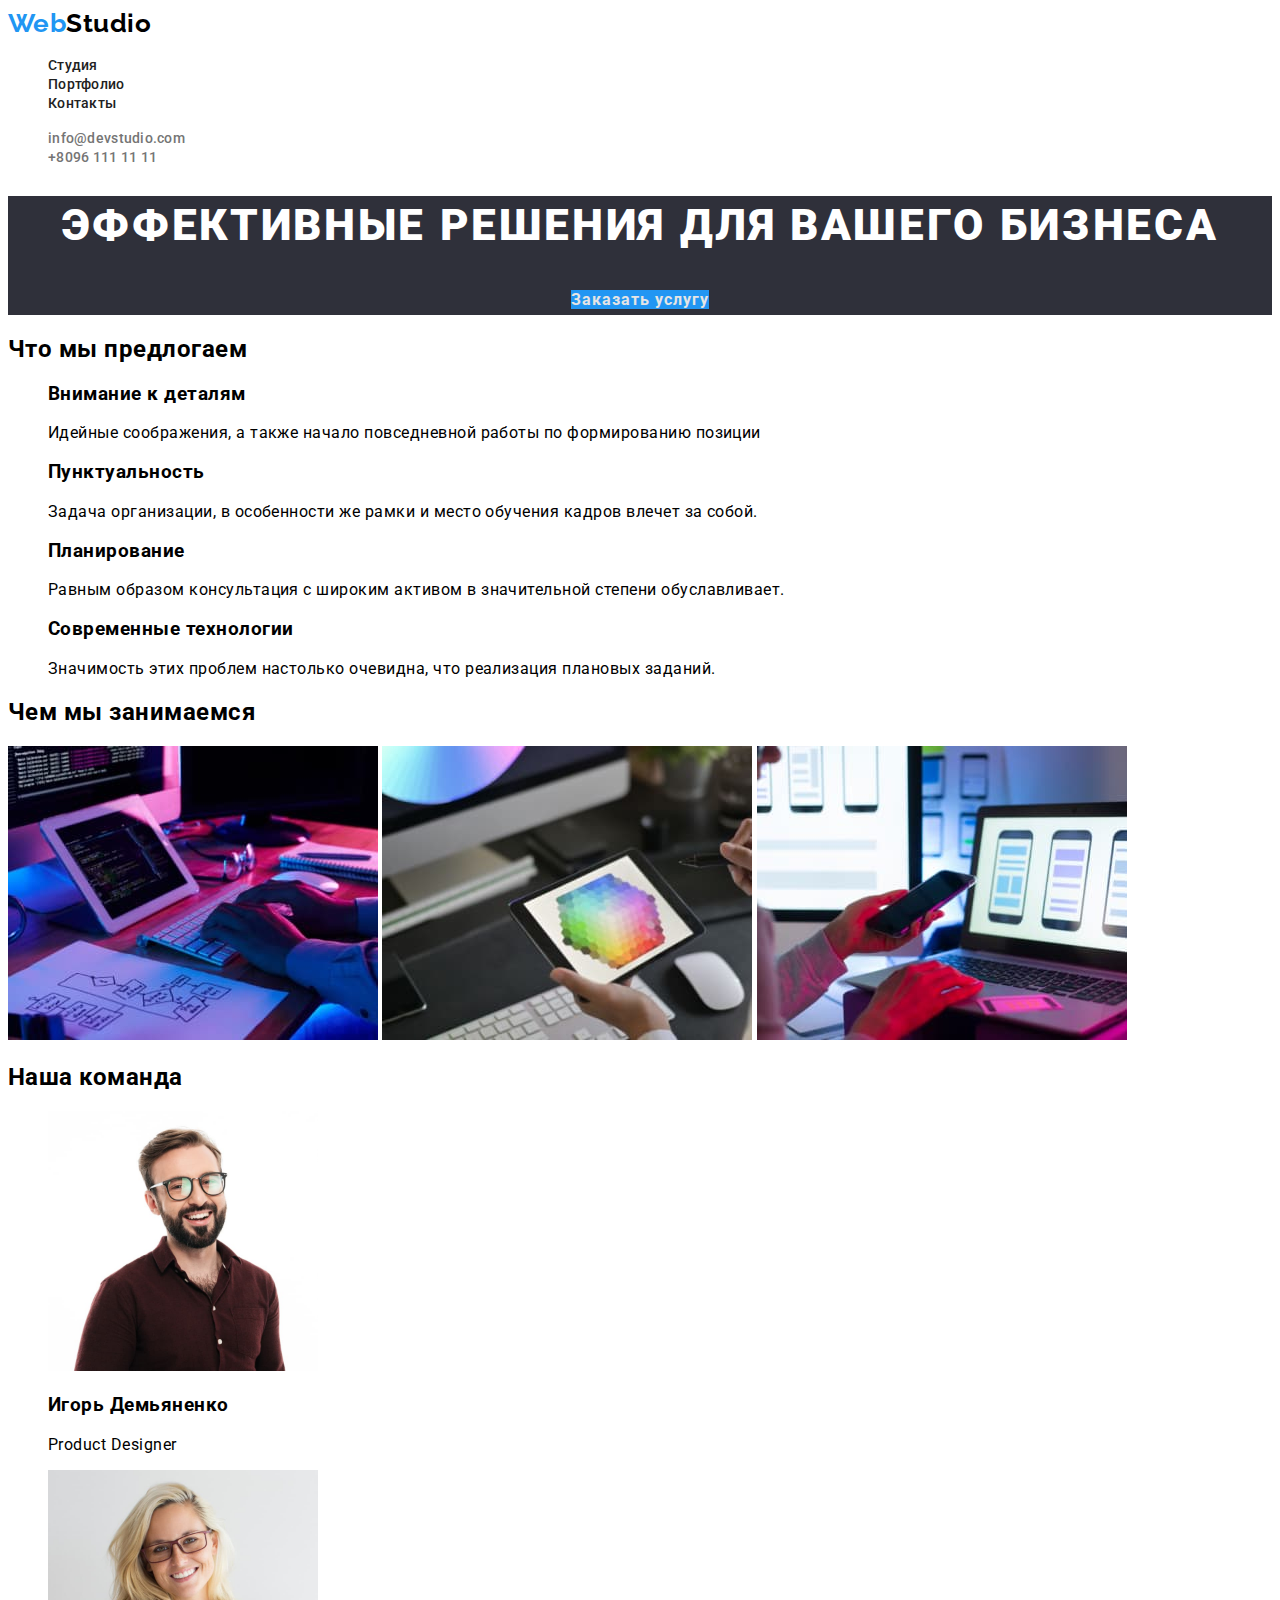
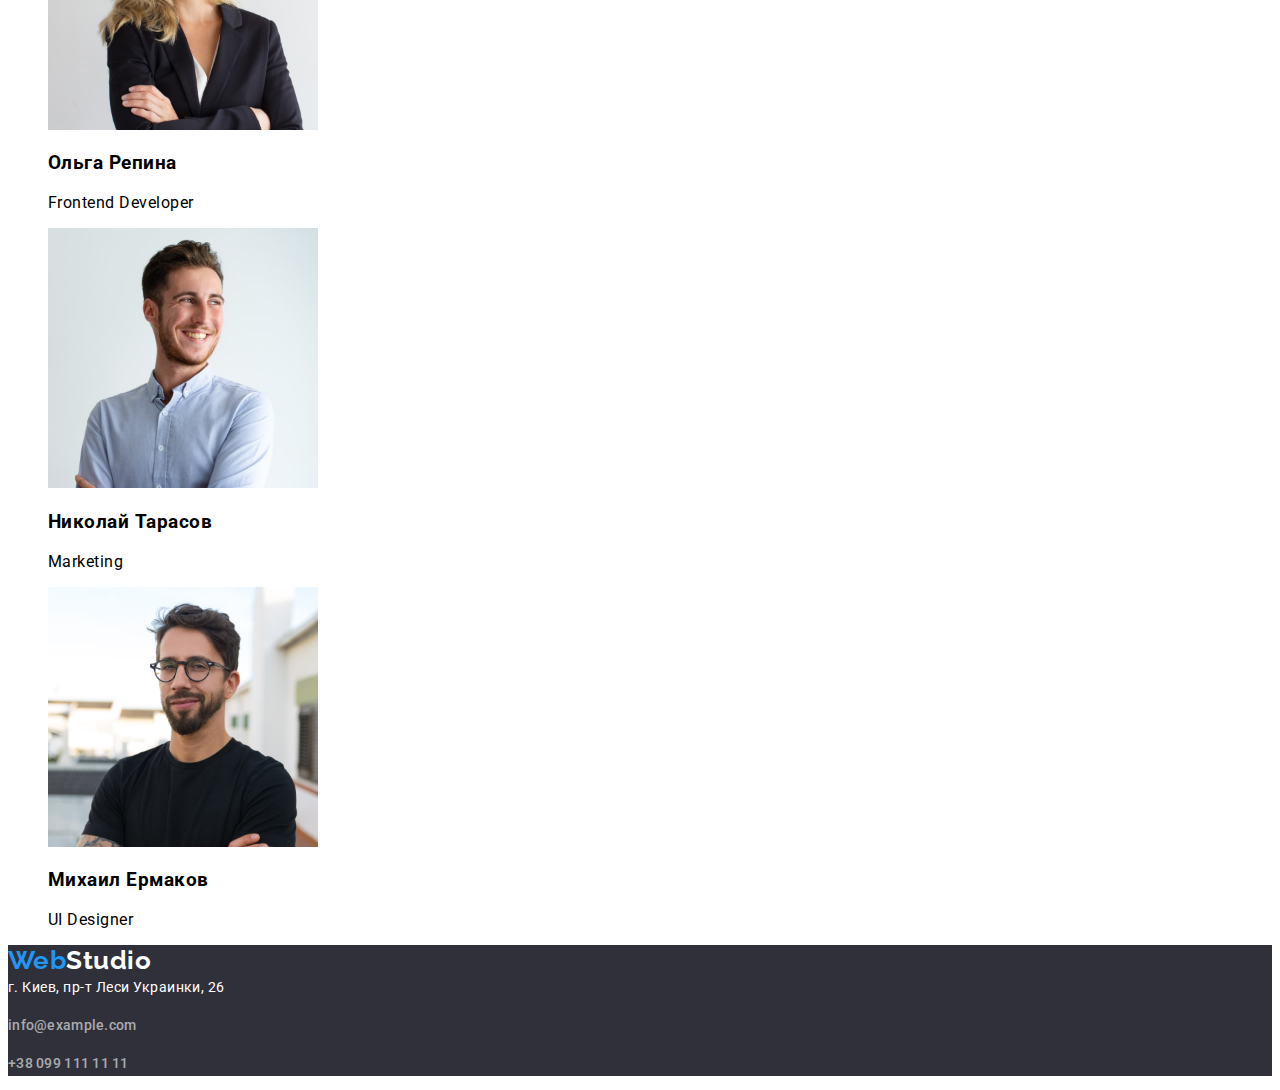
==== index.html @ 50598126 "add styles and portfolio" ====
<!DOCTYPE html>
<html lang="ru">
<head>
    <meta charset="UTF-8">
    <meta name="viewport" content="width=device-width, initial-scale=1.0">
    <title>WebStudio</title>
    <link rel="preconnect" href="https://fonts.gstatic.com">
    <link href="https://fonts.googleapis.com/css2?family=Raleway:wght@700&family=Roboto:wght@400;500;700;900&display=swap"
        rel="stylesheet">
<link rel="stylesheet" href="https://cdnjs.cloudflare.com/ajax/libs/modern-normalize/1.0.0/modern-normalize.css"
    integrity="sha512-Zx6MlUMKSVJoQ+83OwhdILe8cSEsCzfqThJd7J/VA2UrK6Ctj85p+xzqfyuNXE5B1k25uUdmJ2OzItbBy9GHAQ=="
    crossorigin="anonymous" />
    <link rel="stylesheet" href="./styles/common.css">
    <link rel="stylesheet" href="./styles/styles.css">
</head>
<body>
    <header>
        <nav class="site-nav">
    
            <a href="index.html" lang="en" class="logo"><span class="web">Web</span>Studio</a>
    
            <ul class="page-list">
                <li> <a href="#" class="list-item">Студия</a></li>
                <li> <a href="portfolio.html" class="list-item">Портфолио</a></li>
                <li> <a href="#" class="list-item">Контакты</a></li>
            </ul>
    
            <ul class="contact-list">
                <li>
                    <a href="mailto:info@devstudio.com" class="list-item">info@devstudio.com</a>
                </li>
                <li>
                    <a href="tel:+80961111111" class="list-item">+8096 111 11 11</a>
                </li>
            </ul>
    
        </nav>
    </header>
    
    <main>
        <!--hero-->
        <section class="hero">
            <h1 class="hero-title">Эффективные решения для вашего бизнеса</h1>
            <a href="#" class="link">Заказать услугу</a>
        </section>
    
        <!--features-->
        <section>
            <h2>Что мы предлогаем</h2>
            <ul>
                <li>
                    <h3>Внимание к деталям</h3>
                    <p>Идейные соображения, а также начало повседневной работы по формированию позиции</p>
                </li>
                <li>
                    <h3>Пунктуальность</h3>
                    <p>Задача организации, в особенности же рамки и место обучения кадров влечет за собой.</p>
                </li>
                <li>
                    <h3>Планирование</h3>
                    <p>Равным образом консультация с широким активом в значительной степени обуславливает.</p>
                </li>
                <li>
                    <h3>Современные технологии</h3>
                    <p>Значимость этих проблем настолько очевидна, что реализация плановых заданий.</p>
                </li>
            </ul>
        </section>
    
        <!--services-->
        <section>
            <h2>Чем мы занимаемся</h2>
            <img src="./images/img-1.jpg" alt="1" width="370" height="294">
            <img src="./images/img-2.jpg" alt="2" width="370" height="294">
            <img src="./images/img-3.jpg" alt="3" width="370" height="294">
        </section>
    
        <!--team-->
        <section>
            <h2>Наша команда</h2>
            <ul>
                <li>
                    <img src="./images/team-mate-1.jpg" alt="Product Designer Igor Demjanenko" width="270" height="260">
                    <h3>Игорь Демьяненко</h3>
                    <p>Product Designer</p>
                </li>
                <li>
                    <img src="./images/team-mate-2.jpg" alt="Frontend Developer Olha Repina" width="270" height="260">
                    <h3>Ольга Репина</h3>
                    <p>Frontend Developer</p>
                </li>
                <li>
                    <img src="./images/team-mate-3.jpg" alt="Marketing Nikolay Tarasov" width="270" height="260">
                    <h3>Николай Тарасов</h3>
                    <p>Marketing</p>
                </li>
                <li>
                    <img src="./images/team-mate-4.jpg" alt="UI Designer Mihail Yermakov" width="270" height="260">
                    <h3>Михаил Ермаков</h3>
                    <p>UI Designer</p>
                </li>
            </ul>
        </section>
    </main>
    <footer class="footer">
        <a href="index.html" lang="en" class="logo"><span class="web">Web</span><span class="studio">Studio</span></a>
        <address class="address">
            г. Киев, пр-т Леси Украинки, 26
            <p><a href="mailto:info@example.com" class="list-item">info@example.com</a></p>
            <p><a href="tel:+380991111111" class="list-item">+38 099 111 11 11</a></p>
        </address>
    </footer>
</body>
</html>
---- styles/common.css ----
:root {
  --primary-color-text: #757575;
  --secondary-color-headings: #212121;
  --logo-black: #000000;
  --primary-color-white: #ffffff;
  --secondary-color-white: rgba(255, 255, 255, 0.6);
  --blue-color: #2196f3;
  --bacground-color-white: #e5e5e5;
  --background-color-grey: #f5f4fa;
  --background-color-dark: #2f303a;
}

body {
  font-family: Roboto, sans-serif;
  letter-spacing: 0.03em;
}

ul {
  list-style: none;
}

a {
  text-decoration: none;
}

/* header */

.logo {
  font-family: Raleway, sans-serif;
  font-style: normal;
  font-weight: 700;
  font-size: 26px;
  line-height: 1.2;
  color: var(--logo-black);
}

.web {
  color: var(--blue-color);
}

.list-item {
  font-weight: 500;
  font-size: 14px;
  line-height: 1.12;
  letter-spacing: 0.02em;
}

.page-list .list-item {
  color: var(--secondary-color-headings);
}

.contact-list .list-item {
  color: var(--primary-color-text);
}

.list-item:hover,
.list-item:focus {
  color: var(--blue-color);
}

/* footer */

.footer {
  background-color: var(--background-color-dark);
}

.studio {
  color: var(--primary-color-white);
}

.address {
  font-style: normal;
  font-weight: 400;
  font-size: 14px;
  line-height: 1.71;
  color: var(--primary-color-white);
}

.address .list-item {
  color: var(--secondary-color-white);
}

.address .list-item:hover,
.address .list-item:focus {
  color: var(--blue-color);
}
---- styles/styles.css ----
:root {
  --primary-color-text: #757575;
  --secondary-color-headings: #212121;
  --primary-color-white: #ffffff;
  --secondary-color-white: rgba(255, 255, 255, 0.6);
  --blue-color: #2196f3;
  --bacground-color-white: #e5e5e5;
  --background-color-grey: #f5f4fa;
  --background-color-dark: #2f303a;
}

/*hero*/

.hero {
  background-color: var(--background-color-dark);
  text-align: center;
}

.hero-title {
  color: var(--primary-color-white);
  font-weight: 900;
  font-size: 44px;
  line-height: 1.36;
  text-transform: uppercase;
  letter-spacing: 0.06em;
}

.hero .link {
  color: var(--bacground-color-white);
  font-weight: 700;
  font-size: 16px;
  line-height: 1.87;
  letter-spacing: 0.06em;
  text-decoration: none;
  background-color: var(--blue-color);
}
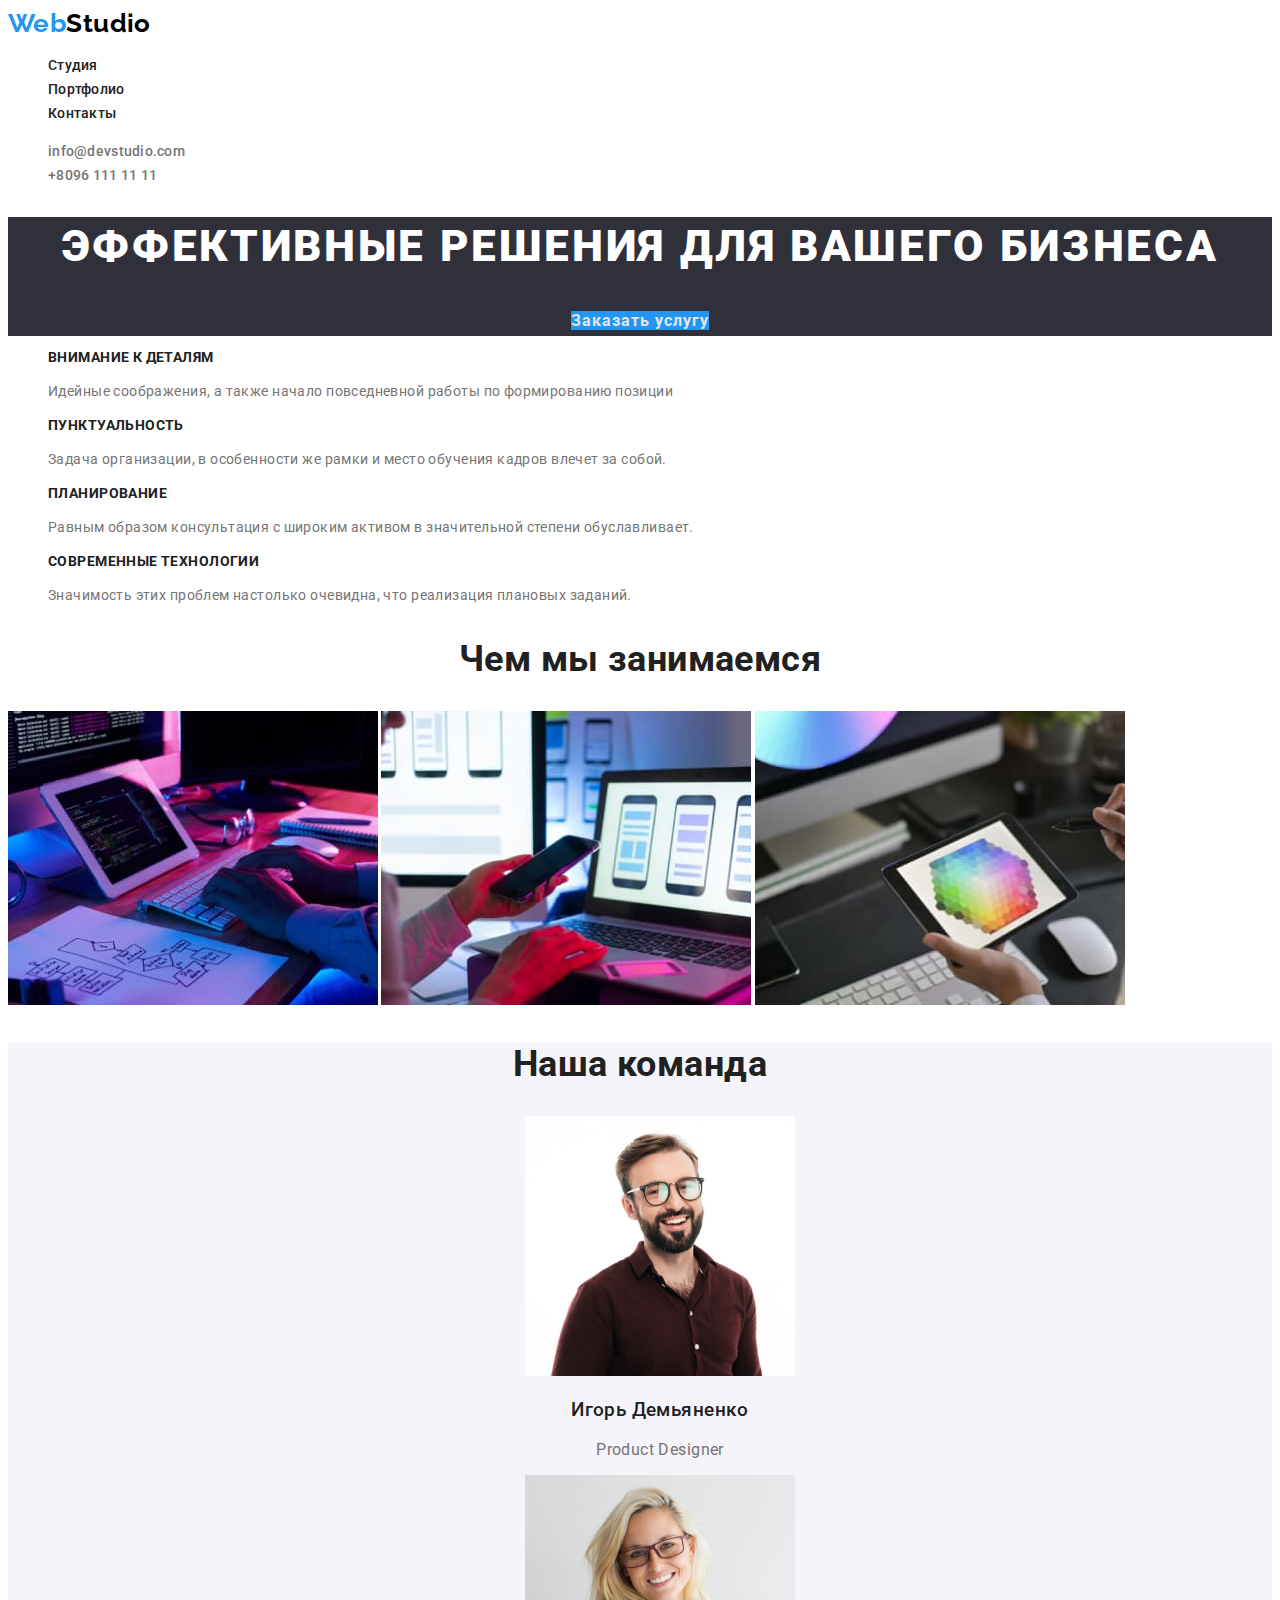
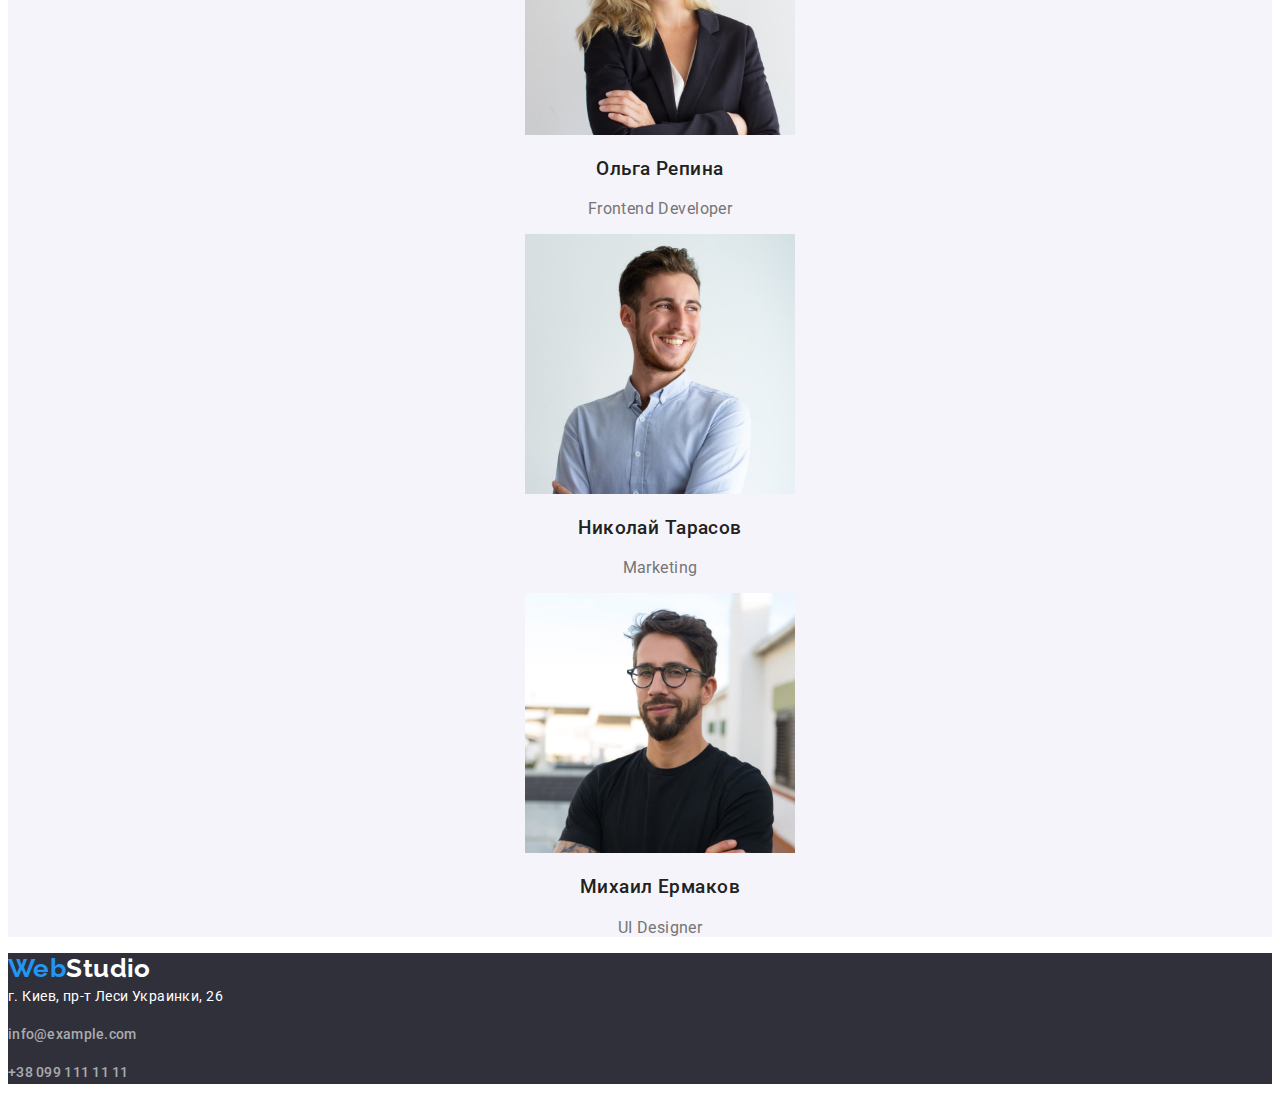
==== commit 3682efba: "add styles" ====
--- a/index.html
+++ b/index.html
@@ -45,59 +45,59 @@
         </section>
     
         <!--features-->
-        <section>
-            <h2>Что мы предлогаем</h2>
-            <ul>
-                <li>
-                    <h3>Внимание к деталям</h3>
-                    <p>Идейные соображения, а также начало повседневной работы по формированию позиции</p>
+        <section class="features">
+            <h2 class="visually-hidden">Что мы предлогаем</h2>
+            <ul class="features-list">
+                <li class="features-item">
+                    <h3 class="features-header">Внимание к деталям</h3>
+                    <p class="features-text">Идейные соображения, а также начало повседневной работы по формированию позиции</p>
                 </li>
-                <li>
-                    <h3>Пунктуальность</h3>
-                    <p>Задача организации, в особенности же рамки и место обучения кадров влечет за собой.</p>
+                <li class="features-item">
+                    <h3 class="features-header">Пунктуальность</h3>
+                    <p class="features-text">Задача организации, в особенности же рамки и место обучения кадров влечет за собой.</p>
                 </li>
-                <li>
-                    <h3>Планирование</h3>
-                    <p>Равным образом консультация с широким активом в значительной степени обуславливает.</p>
+                <li class="features-item">
+                    <h3 class="features-header">Планирование</h3>
+                    <p class="features-text">Равным образом консультация с широким активом в значительной степени обуславливает.</p>
                 </li>
-                <li>
-                    <h3>Современные технологии</h3>
-                    <p>Значимость этих проблем настолько очевидна, что реализация плановых заданий.</p>
+                <li class="features-item">
+                    <h3 class="features-header">Современные технологии</h3>
+                    <p class="features-text">Значимость этих проблем настолько очевидна, что реализация плановых заданий.</p>
                 </li>
             </ul>
         </section>
     
         <!--services-->
-        <section>
-            <h2>Чем мы занимаемся</h2>
-            <img src="./images/img-1.jpg" alt="1" width="370" height="294">
-            <img src="./images/img-2.jpg" alt="2" width="370" height="294">
-            <img src="./images/img-3.jpg" alt="3" width="370" height="294">
+        <section class="services">
+            <h2 class="services-header">Чем мы занимаемся</h2>
+            <img src="./images/img-1.jpg" alt="1" width="370" height="294" class="services-img">
+            <img src="./images/img-3.jpg" alt="3" width="370" height="294" class="services-img">
+            <img src="./images/img-2.jpg" alt="2" width="370" height="294" class="services-img">
         </section>
     
         <!--team-->
-        <section>
-            <h2>Наша команда</h2>
-            <ul>
-                <li>
-                    <img src="./images/team-mate-1.jpg" alt="Product Designer Igor Demjanenko" width="270" height="260">
-                    <h3>Игорь Демьяненко</h3>
-                    <p>Product Designer</p>
+        <section class="team">
+            <h2 class="team-header">Наша команда</h2>
+            <ul class="team-list">
+                <li class="team-member">
+                    <img src="./images/team-mate-1.jpg" alt="Product Designer Igor Demjanenko" width="270" height="260" class="member-photo">
+                    <h3 class="member-name">Игорь Демьяненко</h3>
+                    <p class="member-position">Product Designer</p>
                 </li>
-                <li>
-                    <img src="./images/team-mate-2.jpg" alt="Frontend Developer Olha Repina" width="270" height="260">
-                    <h3>Ольга Репина</h3>
-                    <p>Frontend Developer</p>
+                <li class="team-member">
+                    <img src="./images/team-mate-2.jpg" alt="Frontend Developer Olha Repina" width="270" height="260" class="member-photo">
+                    <h3 class="member-name">Ольга Репина</h3>
+                    <p class="member-position">Frontend Developer</p>
                 </li>
-                <li>
-                    <img src="./images/team-mate-3.jpg" alt="Marketing Nikolay Tarasov" width="270" height="260">
-                    <h3>Николай Тарасов</h3>
-                    <p>Marketing</p>
+                <li class="team-member">
+                    <img src="./images/team-mate-3.jpg" alt="Marketing Nikolay Tarasov" width="270" height="260" class="member-photo">
+                    <h3 class="member-name">Николай Тарасов</h3>
+                    <p class="member-position">Marketing</p>
                 </li>
-                <li>
-                    <img src="./images/team-mate-4.jpg" alt="UI Designer Mihail Yermakov" width="270" height="260">
-                    <h3>Михаил Ермаков</h3>
-                    <p>UI Designer</p>
+                <li class="team-member">
+                    <img src="./images/team-mate-4.jpg" alt="UI Designer Mihail Yermakov" width="270" height="260" class="member-photo">
+                    <h3 class="member-name">Михаил Ермаков</h3>
+                    <p class="member-position">UI Designer</p>
                 </li>
             </ul>
         </section>
--- a/styles/common.css
+++ b/styles/common.css
@@ -10,9 +10,34 @@
   --background-color-dark: #2f303a;
 }
 
+.visually-hidden {
+  position: absolute;
+  width: 1px;
+  height: 1px;
+  margin: -1px;
+  border: 0;
+  padding: 0;
+
+  white-space: nowrap;
+  clip-path: inset(100%);
+  clip: rect(0 0 0 0);
+  overflow: hidden;
+}
+
 body {
   font-family: Roboto, sans-serif;
+  font-size: 14px;
+  line-height: 1.71;
   letter-spacing: 0.03em;
+  font-style: normal;
+  color: var(--primary-color-text);
+}
+
+h1,
+h2,
+h3,
+h4 {
+  color: var(--secondary-color-headings);
 }
 
 ul {
--- a/styles/styles.css
+++ b/styles/styles.css
@@ -34,3 +34,36 @@
   text-decoration: none;
   background-color: var(--blue-color);
 }
+
+/* features */
+
+.features-header {
+  font-weight: 700;
+  font-size: 14px;
+  line-height: 1.14;
+  text-transform: uppercase;
+}
+
+/* services + team*/
+
+.services-header,
+.team-header {
+  font-weight: 700;
+  font-size: 36px;
+  line-height: 1.2;
+  text-align: center;
+}
+
+.team {
+  background-color: var(--background-color-grey);
+}
+
+.team-member {
+  font-size: 16px;
+  line-height: 1.2;
+  text-align: center;
+}
+
+.member-name {
+  font-weight: 500;
+}
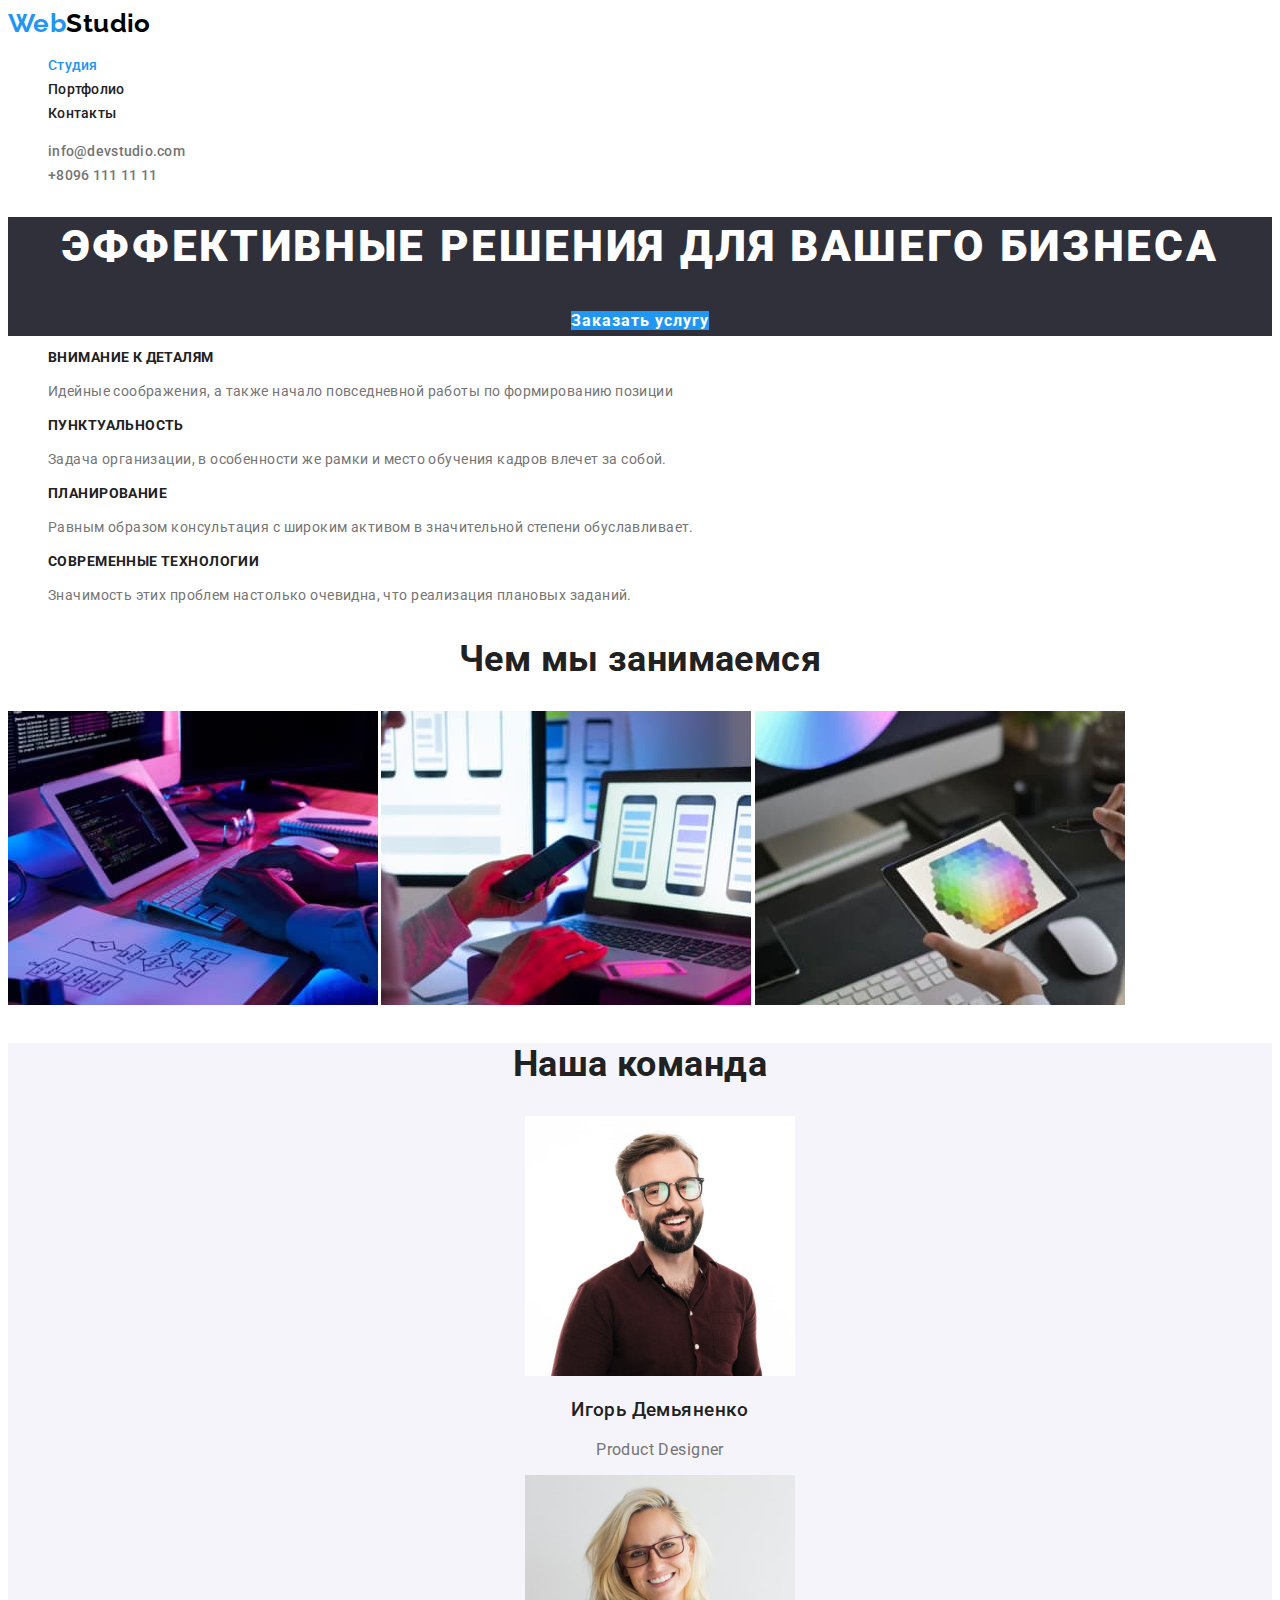
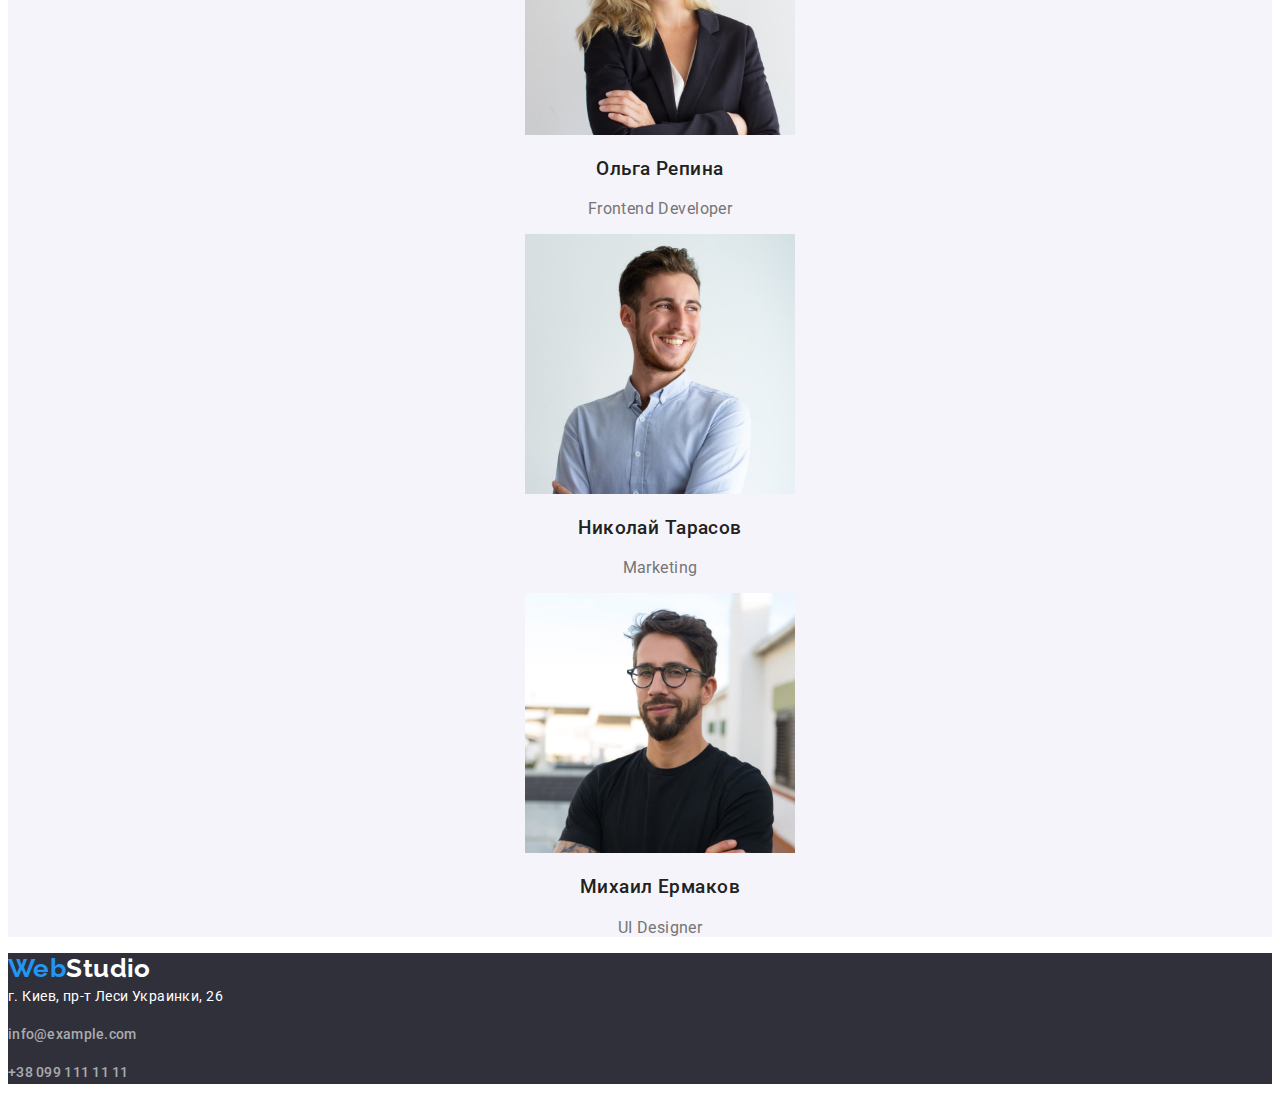
==== commit ed43c004: "add new styles" ====
--- a/index.html
+++ b/index.html
@@ -20,7 +20,7 @@
             <a href="index.html" lang="en" class="logo"><span class="web">Web</span>Studio</a>
     
             <ul class="page-list">
-                <li> <a href="#" class="list-item">Студия</a></li>
+                <li> <a href="#" class="list-item current">Студия</a></li>
                 <li> <a href="portfolio.html" class="list-item">Портфолио</a></li>
                 <li> <a href="#" class="list-item">Контакты</a></li>
             </ul>
--- a/styles/common.css
+++ b/styles/common.css
@@ -5,7 +5,6 @@
   --primary-color-white: #ffffff;
   --secondary-color-white: rgba(255, 255, 255, 0.6);
   --blue-color: #2196f3;
-  --bacground-color-white: #e5e5e5;
   --background-color-grey: #f5f4fa;
   --background-color-dark: #2f303a;
 }
--- a/styles/styles.css
+++ b/styles/styles.css
@@ -4,9 +4,12 @@
   --primary-color-white: #ffffff;
   --secondary-color-white: rgba(255, 255, 255, 0.6);
   --blue-color: #2196f3;
-  --bacground-color-white: #e5e5e5;
   --background-color-grey: #f5f4fa;
   --background-color-dark: #2f303a;
+}
+
+.list-item.current {
+  color: var(--blue-color);
 }
 
 /*hero*/
@@ -26,13 +29,18 @@
 }
 
 .hero .link {
-  color: var(--bacground-color-white);
+  color: var(--primary-color-white);
   font-weight: 700;
   font-size: 16px;
   line-height: 1.87;
   letter-spacing: 0.06em;
   text-decoration: none;
   background-color: var(--blue-color);
+}
+
+.hero .link:hover,
+.hero .link:focus {
+  color: var(--secondary-color-headings);
 }
 
 /* features */
